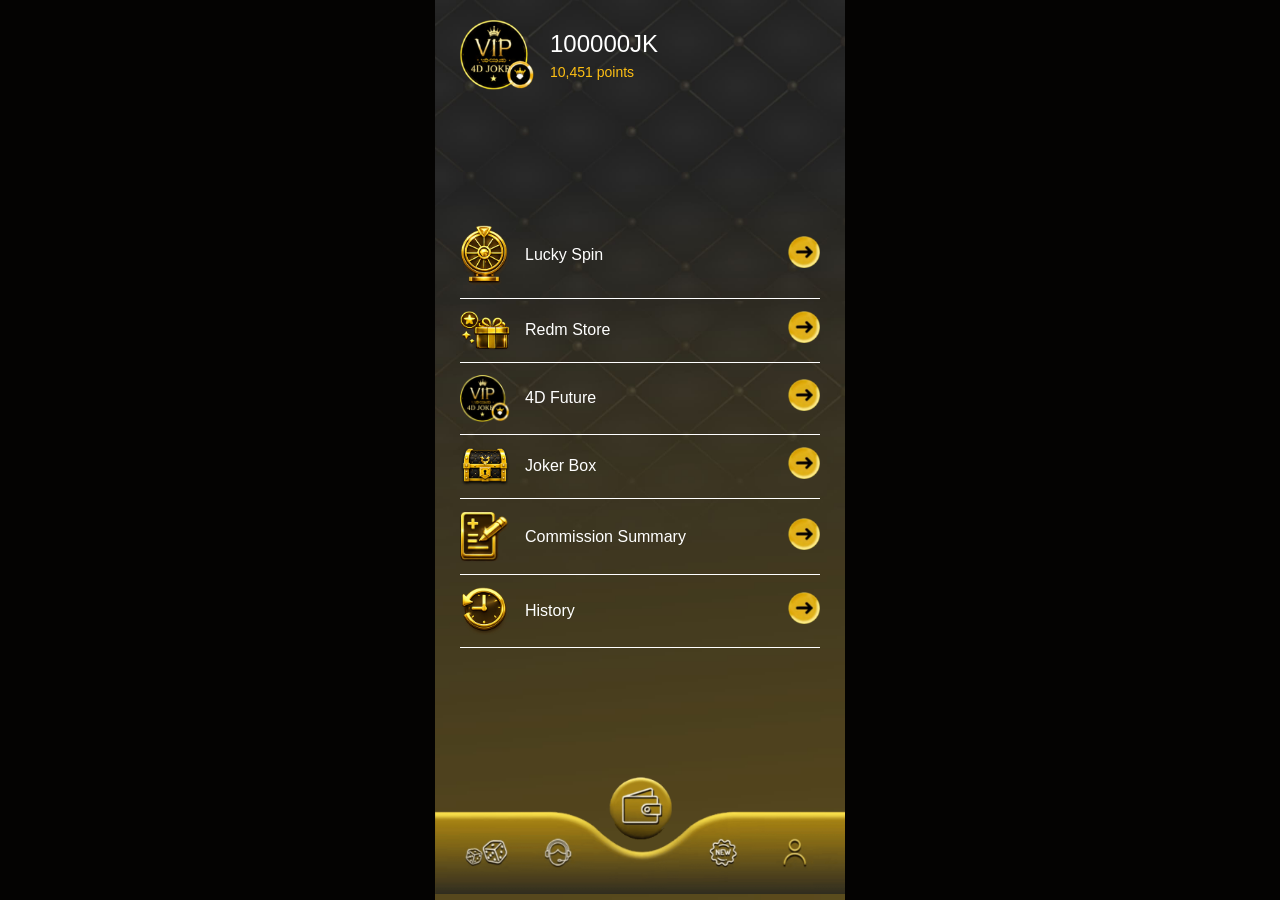
==== index.html @ 55c7726b "Add files via upload" ====
<!DOCTYPE html>
<html lang="en">
    <head>
        <meta charset="UTF-8">
        <meta name="viewport" content="width=device-width, initial-scale=1.0">
        <title>Joker - Box</title>
        <link rel="stylesheet" href="assets/css/app.css">
    </head>
    <body class="with-menubar">

        <!--
            JOKER BOX — All game screens live in this one file.
            Only the screen with class "active" is visible.

            Flow: Home → Height Reward → Magic Box → Flip Cards → Claim Win → Home
            Navigate with data-screen="screen-id" on links/buttons.
        -->

        <!-- Screen 1: Home — menu list; tap "Joker Box" to start the game -->
        <main id="screen-home" class="main-app home-bg game-screen">
            <div class="home-content">
                <div class="top-wrapper">
                    <div class="container">
                        <div class="logo-wrap">
                            <a href="#"><img src="assets/images/4d-joker.png" alt=""></a>
                            <div class="logo-text">
                                <h2>100000JK</h2>
                                <p>10,451 points</p>
                            </div>
                        </div>
                    </div>
                </div>
                <div class="content-wrapper">
                    <div class="lucky-list">
                        <ul>
                            <li><a href="#">
                                <p><img src="assets/images/Lucky Spin.png" alt=""> Lucky Spin</p>
                                <span class="arrow-right"><img src="assets/images/arrow-right.png" alt=""></span>
                            </a></li>
                            <li><a href="#">
                                <p><img src="assets/images/Redeem Store.png" alt=""> Redm Store</p>
                                <span class="arrow-right"><img src="assets/images/arrow-right.png" alt=""></span>
                            </a></li>
                            <li><a href="">
                                <p><img src="assets/images/4d-joker.png" alt=""> 4D Future</p>
                                <span class="arrow-right"><img src="assets/images/arrow-right.png" alt=""></span>
                            </a></li>
                            <li><a href="#" class="joker-bok-link" data-screen="screen-height-reward" data-with-sound="true">
                                <p><img src="assets/images/Joker Box.png" alt=""> Joker Box</p>
                                <span class="arrow-right"><img src="assets/images/arrow-right.png" alt=""></span>
                            </a></li>
                            <li><a href="#">
                                <p><img src="assets/images/Commission Summary.png" alt=""> Commission Summary</p>
                                <span class="arrow-right"><img src="assets/images/arrow-right.png" alt=""></span>
                            </a></li>
                            <li><a href="history.html">
                                <p><img src="assets/images/History.png" alt=""> History</p>
                                <span class="arrow-right"><img src="assets/images/arrow-right.png" alt=""></span>
                            </a></li>
                        </ul>
                    </div>
                </div>
            </div>
            <div class="menubar">
                <img src="assets/images/menu-screen.png" alt="">
            </div>
        </main>

        <!-- Screen 2: Height Reward — select J-O-K-E-R, then tap OPEN NOW -->
        <main id="screen-height-reward" class="main-app joker-bg game-screen">
            <video id="myVideo" class="video-bg" loop playsinline muted>
                <source src="assets/video/Main-Page.mp4" type="video/mp4">
            </video>
            <div class="claim-now-content">
                <div class="claim-wrap">
                    <div class="content-top">
                        <a class="question-icon" href="#" data-screen="screen-home" aria-label="Help"><img src="assets/images/question-icon.png" alt=""></a>
                        <a class="close_icon" href="#" data-screen="screen-home" aria-label="Close"><img src="assets/images/close.png" alt=""></a>
                        <div class="claim-now-title">
                            <img class="joker-box-img" src="assets/images/joker-box.png" alt="">
                        </div>
                        <div class="reward-info">
                            <span>Height Reward</span>
                            <img src="assets/images/title-shp.png" alt="">
                        </div>
                        <div class="reward-score">
                            <img src="assets/images/rm-bg.png" class="rm-bg" alt="">
                            <h3><img src="assets/images/crown.png" alt=""> RM 8888</h3>
                        </div>
                    </div>
                    <div class="content-bottom">
                        <div class="select-joker">
                            <button type="button" aria-label="Select letter J"><img src="assets/images/layer-bg.png" alt=""> <h3>J</h3></button>
                            <button type="button" aria-label="Select letter O"><img src="assets/images/layer-bg.png" alt=""> <h3>O</h3></button>
                            <button type="button" aria-label="Select letter K"><img src="assets/images/layer-bg.png" alt=""> <h3>K</h3></button>
                            <button type="button" aria-label="Select letter E"><img src="assets/images/layer-bg.png" alt=""> <h3>E</h3></button>
                            <button type="button" aria-label="Select letter R"><img src="assets/images/layer-bg.png" alt=""> <h3>R</h3></button>
                        </div>
                        <div class="chance-heading">
                            <img src="assets/images/choice-bg.png" alt="">
                            <span>Today's Chance : 1</span>
                        </div>
                        <div class="claim-now-button">
                            <a class="open-button" href="#" data-screen="screen-magic-box">
                                <img src="assets/images/btn-bg.png" alt="">
                                <span>OPEN NOW</span>
                            </a>
                        </div>
                        <div class="claim-now-footer">
                            <a href="history.html"><img src="assets/images/watch.png" alt=""> Reward history</a>
                        </div>
                    </div>
                </div>
            </div>
        </main>

        <!-- Screen 3: Magic Box — 3-step intro video; tap video or "skip" to continue -->
        <main id="screen-magic-box" class="main-app claim-now-main game-screen">
            <div class="claim-now-content">
                <a href="#" class="magic-wrapper">
                    <div class="magic-video">
                        <div class="video-step">
                            <video class="video-bg step-1-video" preload="auto" playsinline>
                                <source src="assets/video/Effect-01.mp4" type="video/mp4">
                            </video>
                        </div>
                    </div>
                </a>
                <a href="#" class="skip-button" data-screen="screen-flip-card">Tap anywhere to skip</a>
            </div>
        </main>

        <!-- Screen 4: Flip Cards — tap each card, then tap screen twice to reveal win -->
        <main id="screen-flip-card" class="main-app cards-main game-screen">
            <video class="video-bg" id="myVideoTwo" autoplay loop playsinline muted>
                <source src="assets/video/background-03.mp4" type="video/mp4">
            </video>
            <div class="flip-cards-wrapper full-height">
                <div class="card-box">
                    <div class="flip-cards-wrap">
                        <div class="flip-card-single">
                            <div class="card-front">
                                <img src="assets/images/card-front-j.png" alt="">
                            </div>
                            <div class="card-back">
                                <img src="assets/images/flip-1.png" alt="">
                                <h2>R</h2>
                            </div>
                        </div>
                        <div class="flip-card-single">
                            <div class="card-front">
                                <img src="assets/images/card-front-o.png" alt="">
                            </div>
                            <div class="card-back">
                                <img src="assets/images/flip-1.png" alt="">
                                <h2>M</h2>
                            </div>
                        </div>
                    </div>
                    <div class="flip-cards-wrap">
                        <div class="flip-card-single">
                            <div class="card-front">
                                <img src="assets/images/card-front-k.png" alt="">
                            </div>
                            <div class="card-back">
                                <img src="assets/images/flip-2.png" alt="">
                                <h2>8</h2>
                            </div>
                        </div>
                        <div class="flip-card-single">
                            <div class="card-front">
                                <img src="assets/images/card-front-e.png" alt="">
                            </div>
                            <div class="card-back">
                                <img src="assets/images/flip-3.png" alt="">
                                <h2>1</h2>
                            </div>
                        </div>
                        <div class="flip-card-single">
                            <div class="card-front">
                                <img src="assets/images/card-front-r.png" alt="">
                            </div>
                            <div class="card-back">
                                <img src="assets/images/flip-4.png" alt="">
                                <h2>9</h2>
                            </div>
                        </div>
                    </div>
                </div>
                <a href="#" class="skip-button">Tap each card to see result</a>
            </div>
        </main>

        <!-- Screen 5: Claim Win — tap Claim Now to return home -->
        <main id="screen-claim-win" class="main-app claim-now-main claim-win game-screen">
            <video class="video-bg video-win-bg" autoplay loop muted playsinline>
                <source src="assets/video/background-03.mp4" type="video/mp4">
            </video>
            <div class="claim-now-content">
                <div class="claim-wrap">
                    <a class="close_icon" href="#" data-screen="screen-home" aria-label="Close"><img src="assets/images/close.png" alt=""></a>
                    <a class="question-icon" href="#" data-screen="screen-home" aria-label="Help"><img src="assets/images/question-icon.png" alt=""></a>
                    <div class="claim-now-title">
                        <img src="assets/images/win-text.png" alt="">
                    </div>
                    <div class="claim-now-box">
                        <h3 class="text-gradient-two">RM</h3>
                        <h2 class="text-gradient-two">0819</h2>
                        <img class="box-bg" src="assets/images/win-reward.png" alt="">
                    </div>
                    <div class="claim-button">
                        <a href="#" data-screen="screen-home">
                            <img src="assets/images/btn-bg.png" alt="">
                            <span>Claim Now</span>
                        </a>
                    </div>
                    <div class="claim-now-footer">
                        <a href="history.html"><img src="assets/images/watch.png" alt=""> Reward history</a>
                    </div>
                </div>
            </div>
        </main>

        <!-- Shared sound effects (used across flip-card and claim-win screens) -->
        <audio id="cardSound" src="assets/video/card-click-solund.wav" preload="auto"></audio>
        <audio id="winSound" src="assets/video/win-sound.mp3" preload="auto"></audio>

        <script src="assets/js/app.js"></script>
    </body>
</html>
---- assets/css/app.css ----
*{
    margin: 0;
    padding: 0;
    box-sizing: border-box;
}
@import url('https://fonts.googleapis.com/css2?family=Libre+Baskerville:ital,wght@0,400..700;1,400..700&display=swap');
.f{
    font-family: "Libre Baskerville", serif;

}
html, body{
    margin: 0;
    height: 100vh;
    overflow: hidden;
    background: #040302;
    font-family: -apple-system, Segoe UI, Roboto, sans-serif;
    font-size: 16px;
    line-height: 140%;
    color: #fff;
    font-weight: normal;
    position: relative;
    -webkit-tap-highlight-color: transparent;
}
body.dark-bg {
    overflow: auto;
}
.container{
    padding: 0 25px;
}
img{
    width: 100%;
}
ul{
    margin: 0;
    padding: 0;
    list-style: none;
}
a{
    text-decoration: none;
    color: inherit;
}
button{
    border: none;
    background: none;
    cursor: pointer;
}
h1, h2, h3, h4, h5, h6{
    margin-bottom: 10px;
    line-height: 110%;
}
h1{
    font-size: 40px;
}
h2{
    font-size: 32px;
}
h3{
    font-size: 28px;
}
h4{
    font-size: 24px;
}
h5{
    font-size: 20px;
}
h6{
    font-size: 18px;
}

.main-app{
    position: relative;
    width: 100%;
    max-width: 400px;
    margin: 0 auto;
    height: 100%;
    overflow: hidden;
    background-color: #040302;
}

/* Suppress transitions on initial page load */
.no-transition {
    transition: none !important;
}

/* Single-page game — all screens sit stacked; opacity crossfade only, zero movement */
.game-screen {
    display: block;
    position: fixed;
    inset: 0;
    margin: 0 auto;
    width: 100%;
    max-width: 410px;
    height: 100vh;
    opacity: 0;
    visibility: hidden;
    pointer-events: none;
    z-index: 1;
    transition: opacity 0.6s cubic-bezier(0.22, 1, 0.36, 1),
                visibility 0s linear 0.6s;
}

.game-screen.active {
    opacity: 1;
    visibility: visible;
    pointer-events: auto;
    z-index: 10;
    transition: opacity 0.6s cubic-bezier(0.22, 1, 0.36, 1),
                visibility 0s linear 0s;
}

.game-screen.leaving {
    opacity: 0;
    visibility: hidden;
    pointer-events: none;
    z-index: 9;
    transition: opacity 0.45s cubic-bezier(0.22, 1, 0.36, 1),
                visibility 0s linear 0.45s;
}

/* Screen 2 (height-reward) video pre-warms: keep it invisible but rendered
   so it's already decoded when the screen fades in */
#screen-height-reward #myVideo {
    opacity: 0;
    transition: opacity 0.4s ease 0.1s;
}
#screen-height-reward.active #myVideo {
    opacity: 1;
}
.home-bg{
    background-image: url(../images/bg-home.jpg);
    background-size: cover;
    background-position: center;
}
.menubar {
    position: absolute;
    left: 0;
    bottom: 0;
    width: 100%;
    z-index: 9;
}
.logo-wrap {
    display: flex;
    align-items: center;
    gap: 15px;
}
.logo-wrap a {
    display: inline-block;
}
.logo-wrap img {
    width: 75px;
}
.logo-text h2 {
    color: #fff;
    font-size: 24px;
    font-weight: normal;
    line-height: 100%;
    margin-bottom: 5px;
}
.logo-text p {
    color: #fdbf14;
    font-size: 14px;
    font-weight: normal;
}
.home-content {
    display: flex;
    flex-direction: column;
    justify-content: space-between;
    height: 100%;
    gap: 15px;
}
.with-menubar .main-app {
    padding-bottom: 130px;
}
.content-wrapper {
    height: 100%;
    padding: 0 25px;
    display: flex;
    align-items: center;
    width: 100%;
}
.lucky-list {
    width: 100%;
    margin-bottom: 40px;
}
.top-wrapper {
    padding: 20px 0;
    flex-shrink: 1;
}
.lucky-list ul li img {
    width: 50px;
}

.lucky-list ul li p {
    display: flex;
    align-items: center;
    gap: 15px;
}
.lucky-list ul li a {
    display: flex;
    align-items: center;
    gap: 20px;
    justify-content: space-between;
}
.lucky-list ul li {
    font-size: 16px;
    padding: 12px 0 !important;
    border-bottom: 1px solid #fff;
}
span.arrow-right img {
    width: 32px !important;
}


.history-main{
    background-color: #000;
    display: flex;
    flex-direction: column;
    justify-content: center;

}
.dark-bg{
    background: #111;
}
.history-content{
    padding: 25px;
}
.history-title {
    display: flex;
    align-items: center;
    gap: 15px 30px;
    justify-content: center;
    margin-bottom: 20px;
}
.history-title img {
    width: 32px;
}
.history-title h4 {
    font-size: 20px;
    text-transform: uppercase;
    font-weight: normal;
    letter-spacing: .3px;
    margin-bottom: 7px;
}
.reward-box {
    padding: 20px 25px;
    position: relative;
    z-index: 1;
    display: flex;
    flex-direction: column;
    justify-content: center;
    align-items: center;
    /* margin-bottom: 15px; */
}
.box-shp-bg {
    position: absolute;
    left: 0;
    top: 0;
    width: 100%;
    height: 100%;
    z-index: -1;
}
.reward-box h4 {
    font-size: 16px;
    text-transform: uppercase;
    font-weight: 500;
    display: inline-block;
}
.reward-box h2 {
    font-size: 40px;
    text-transform: uppercase;
    margin: 0;
    line-height: 110%;
    display: inline-block;
}

.text-gradient {
    font-size: 180px;
    font-weight: 800;
    font-family: Arial, sans-serif;
  
    background: linear-gradient(
        to bottom,
        #ffffff 5%,
        #faf7e8 40%,
        #efe6b3 75%,
        #e4d68a 100%
      );
  
    -webkit-background-clip: text;
    -webkit-text-fill-color: transparent;
    background-clip: text;
    color: transparent;
  }


  /* Reset & Base Styles */
* {
    box-sizing: border-box;
    margin: 0;
    padding: 0;
    font-family: -apple-system, BlinkMacSystemFont, "Segoe UI", Roboto, Helvetica, Arial, sans-serif;
  }
  
 
  
  /* Container */
  .rewards-container {
    background-color: #000000;
    width: 100%;
    max-width: 450px;
    padding:15px 0;
    border-radius: 5px;
  }
  
  /* Filter Tabs */
  .filter-tabs {
    display: flex;
    gap: 12px;
    margin-bottom: 20px;
  }
  
  .tab-btn {
    flex: 1;
    background: transparent;
    border: 1px solid #e7a527;
    border-radius: 6px;
    color: #e7a527;
    padding: 10px 0;
    font-size: 14px;
    font-weight: 700;
    letter-spacing: 0.5px;
    cursor: pointer;
    transition: all 0.2s ease;
  }
  
  .tab-btn.active {
    background: linear-gradient(180deg, #e7a527 0%, #b28731 100%);
    color: #000000;
    border: none;
    padding: 11px 0; /* Adjust for missing border to keep layout stable */
  }
  
  /* Table Layout */
  .rewards-table {
    width: 100%;
    border-collapse: collapse;
    margin-bottom: 15px;
  }
  
  .rewards-table th {
    color: #e7a527;
    font-size: 154x;
    font-weight: 400;
    letter-spacing: 0.5px;
    padding-bottom: 10px;
    border-bottom: 1px solid #fff;
    padding-left: 10px;
    padding-right: 10px;
}
  
  .rewards-table td {
    color: #ffffff;
    font-size: 14px;
    font-weight: 400;
    padding: 9px;
    border-bottom: 1px solid #fff;
  }
  
  .rewards-table tr:last-child td {
    border-bottom: 1px solid #fff;
  }
  
  .reward-amount {
    font-weight: 500;
  }
  
  /* Utilities */
  .text-left { text-align: left; }
  .text-right { text-align: right; }
  
  /* Pagination */
  .pagination {
    display: flex;
    justify-content: center;
    align-items: center;
    gap: 24px;
    margin-top: 16px;
  }
  
  .nav-btn {
    background: transparent;
    border: 1px solid #e7a527;
    border-radius: 4px;
    width: 32px;
    height: 32px;
    display: flex;
    justify-content: center;
    align-items: center;
    cursor: pointer;
    transition: background-color 0.2s;
  }
  
  .nav-btn:hover {
    background-color: rgba(209, 153, 50, 0.1);
  }
  
  .nav-btn svg {
    width: 18px;
    height: 18px;
    fill: #e7a527;
  }
  
  .page-indicator {
    color: #e7a527;
    font-size: 14px;
    font-weight: 500;
  }
  table.rewards-table tbody tr:last-child td {
    border: none;
}
span.time-text {
    padding-left: 10px;
}


.main-app{
    z-index: 1;
}
#myVideo {
    object-fit: contain !important;
    object-position: top;
}
.video-bg {
    position: absolute;
    left: 0;
    top: 0;
    width: 100%;
    height: 100%;
    z-index: -1;
    object-fit:cover;
}
.claim-now-content {
    padding: 25px;
    height: 100%;
    display: flex;
    align-items: center;
    justify-content: center;
    text-align: center;
    width: 100%;
}
.claim-now-title img {
    width: 200px;
    margin: 0 auto;
}
.claim-now-title {
    margin-bottom: 10px;
    text-align: center;

}
.claim-now-box {
    position: relative;
    z-index: 1;
    padding: 40px 15px;
}
.claim-now-box {
    position: relative;
    z-index: 1;
    gap: 15px;
    display: flex;
    align-items: center;
    justify-content: center;
    flex-direction: column;
    max-width: 300px;
    margin: 0 auto;
    margin-bottom: 25px;
}
.claim-now-box .box-bg{
    position: absolute;
    left: 0;
    width: 100%;
    height: 100%;
    z-index: -1;
    top: 0;
}

.claim-now-box h3 {
    font-family: "Libre Baskerville", serif;
    font-size: 60px;
    line-height: 50px;
    margin-bottom: 0;
    display: inline-block;
}
.claim-now-box h2 {
    font-family: "Libre Baskerville", serif;
    font-size: 110px;
    line-height: 80px;
    margin-bottom: 0px;
    display: inline-block;
}
.claim-wrap {
    width: 100%;
}
.text-gradient-two {
    letter-spacing: -2px;
    line-height: 1;
    position: relative;
  
    /* 3-Step Premium Gold Gradient (Light top, rich mid-tone, deeper gold base) */
    background: linear-gradient(
      to bottom, 
      #ffe8a3 0%, 
      #f2c46d 35%, 
      #e4a840 65%, 
      #b8791b 100%
    );
    -webkit-background-clip: text;
    -webkit-text-fill-color: transparent;
  
    /* Gives the text its heavy, distinct pop against the dark backdrop */
    filter: 
      drop-shadow(-2px -2px 0px rgba(0, 0, 0, 0.6)) /* Inner-shadow illusion */
      drop-shadow(2px 4px 6px rgba(0, 0, 0, 0.8));  /* Deep drop shadow */
  }
  .claim-now-button a {
    width: 280px;
    position: relative;
    z-index: 1;
    display: inline-block;
    color: #000;
}
.claim-now-button {
    margin-bottom: 15px;
}
.claim-now-button a img {
    width: 100%;
    height: 60px;
}
.claim-now-button span {
    position: absolute;
    z-index: 2;
    left: 0;
    top: 0;
    width: 100%;
    height: 100%;
    display: flex;
    align-items: center;
    text-align: center;
    justify-content: center;
    font-size: 25px;
    padding-bottom: 5px;
    font-weight: bold;
    text-transform: uppercase;
}
.claim-now-footer a {
    display: inline-flex;
    align-items: center;
    gap: 12px;
    text-transform: uppercase;
    font-size: 14px;
}

.claim-now-footer a img {
    width: 20px;
}

.cards-main {
    background-image: url(../images/background-1.png);
    background-position: center;
    background-size: cover;
}

/* Animation — card box fades in when flip screen opens */
.full-height{
    height: 100%;
    display: flex;
    align-items: center;
    justify-content: center;
}






/* Container layout for rows */

.flip-cards-wrap {
    display: flex;
    align-items: center;
    justify-content: center;
    gap: 12px;
    margin-bottom: 15px;
}
.flip-card-single {
    width: 100px;
    height: 164px;
    position: relative;
    cursor: pointer;
    perspective: 1000px;
    transform-style: preserve-3d;
    transition: transform 0.6s cubic-bezier(0.4, 0, 0.1, 1);
    touch-action: manipulation;
    user-select: none;
}
  
  /* Trigger rotation class */
  .flip-card-single.is-flipped {
    transform: rotateY(180deg);
  }
  
  /* Front & Back basic setups */
  .card-front, 
  .card-back {
    position: absolute;
    width: 100%;
    height: 100%;
    top: 0;
    left: 0;
    backface-visibility: hidden; 
    -webkit-backface-visibility: hidden;
    overflow: hidden;
    box-shadow: 0 4px 15px rgba(0,0,0,0.5);
  }
  
  .card-front img, 
  .card-back img {
    width: 100%;
    height: 100%;
  }
  
  .card-front {
    z-index: 2; 
  }
  
  .card-back {
    transform: rotateY(180deg); 
    position: relative; 
  }
  
  /* Center text (R, M, 8, 1, 9) inside the cards */
  .card-back h2 {
    position: absolute;
    top: 50%;
    left: 50%;
    transform: translate(-50%, -50%);
    margin: 0;
    text-shadow: 0 2px 4px rgba(0,0,0,0.8);
    font-family: "Libre Baskerville", serif;
  }
  .card-back h2 {
    font-size: 60px;
    color: #000;
    margin-top: -22px;
    font-family: "Libre Baskerville", serif;
}
img.joker-box-img{
    width: 160px;
}
.chance-heading {
    width: 200px;
    margin: 0 auto;
    margin-bottom: 5px;
    position: relative;
    z-index: 1;
}
.chance-heading img {
    width: 100%;
    height: 38px;
    z-index: -1;
}
.chance-heading span {
    position: absolute;
    left: 50%;
    top: 50%;
    width: 100%;
    height: 100%;
    display: flex;
    align-items: center;
    justify-content: center;
    margin: 0;
    transform: translate(-50%, -50%);
    font-size: 14px;
    padding-bottom: 8px;
}

.select-joker {
    display: flex;
    align-items: center;
    gap: 12px;
    justify-content: center;
    margin-bottom: 15px;
}

.select-joker button {
    width: 52px;
    position: relative;
    z-index: 1;
    height: 52px;
    display: flex;
    align-items: center;
    justify-content: center;
    cursor: pointer;
    transition: .3s;
}
.select-joker button img {
    width: 100%;
    height: 100%;
    position: absolute;
    left: 0;
    top: 0;
    z-index: -1;
    transition: .3s;
    filter: grayscale(1);
}
.select-joker button.selected img {
    filter: unset;
}


.select-joker button h3{
    margin: 0;
    font-family: "Libre Baskerville", serif;
    font-size: 26px;
    text-transform: uppercase;
    transition: .3s;
    color: #000;
}
.select-joker .selected h3 {
    color: #fff !important;
}
.joker-bg-img {
    position: absolute;
    left: 0;
    right: 0;
    top: 0;
    width: 100%;
    height: 100%;
    z-index: -1;
}
.joker-bg .claim-wrap {
    width: 100%;
    height: 100%;
    display: flex;
    align-items: center;
    justify-content: space-between;
    flex-direction: column;
    padding:10px 0;
}
.reward-info {
    position: relative;
    z-index: 1;
}
.reward-info img {
    width: 220px;
    position: absolute;
    left: 50%;
    top: 50%;
    transform: translate(-50%, -50%);
    z-index: 1;
}
.reward-info span {
    display: inline-block;
    text-align: center;
    font-size: 13px;
    font-weight: normal;
    text-transform: uppercase;
}
.reward-score h3 img {
    width: 32px;
}
.reward-score{
    position: relative;
    z-index: 1;
    width: 280px;
    height: 62px;
    display: flex;
    align-items: center;
    justify-content: center;
    margin-top: 10px;
}
.reward-score h3 {
    display: flex;
    align-items: center;
    gap: 12px;
    font-size: 32px;
    margin: 0;
    line-height: 90%;
    text-transform: uppercase;
}
img.rm-bg {
    position: absolute;
    left: 0;
    top: 0;
    width: 100%;
    height: 100%;
    z-index: -1;
}


.video-step{
    display:none;
  }
  
  .video-step.active{
    display:block;
  }


  .card-box {
    /* no extra animation — screen fade handles the entrance */
  }

.claim-button a {
    width: 310px;
    position: relative;
    z-index: 1;
    display: inline-block;
    color: #000;
}
.claim-button {
    margin-bottom: 15px;
}
.claim-button a img {
    width: 100%;
    height: 65px;
}
.claim-button span {
    position: absolute;
    z-index: 2;
    left: 0;
    top: 0;
    width: 100%;
    height: 100%;
    display: flex;
    align-items: center;
    text-align: center;
    justify-content: center;
    font-size: 25px;
    padding-bottom: 5px;
    font-weight: bold;
    text-transform: uppercase;
}



 
.claim-now-button a {
    pointer-events: none;
}

.claim-now-button img {
    filter: grayscale(1);
    transition: 0.3s ease;
}

.claim-now-button a.active {
    pointer-events: auto;
    opacity: 1;
}

.claim-now-button a.active img {
    filter: none;
}
.question-icon{
    display: inline-block;
    width: 36px;
    position: absolute;
    z-index: 9;
    top: 0px;
    left: -15px;
}
.content-top{
    position: relative;
}
a.close_icon {
    width: 36px;
    display: inline-block;
    right: -15px;
    top: 3px;
    position: absolute;
    z-index: 9;
}
.claim-win{
    background-image: url(../images/background-1.png);
    background-size: cover;
    background-position: center;
}
.skip-button{
    display: block;
    left: 0%;
    bottom: 50px;
    position: absolute;
    text-transform: uppercase;
    z-index: 99;
    font-size: 12px;
    font-weight: 600;
    letter-spacing: .4px;
    color: #de9a12;
    opacity: .6;
    text-align: center;
    width: 100%;
}

.magic-wrapper{
    display: inline-block;
    width: 100%;
    height: 100%;
    cursor: normal;
}


.video-bg {
    transform-origin: center;
  }
  
  .animate__headShakeZoom {
    animation: shakeZoomBalanced 1s ease-in-out;
  }
  
  @keyframes shakeZoomBalanced {
    0% {
      transform: scale(1);
    }
  
    20% {
      transform: scale(1.02) translateX(-3px);
    }
  
    40% {
      transform: scale(1.04) translateX(3px);
    }
  
    60% {
      transform: scale(1.02) translateX(-2px);
    }
  
    80% {
      transform: scale(1.01) translateX(1px);
    }
  
    100% {
      transform: scale(1);
    }
  }

  .claim-win a.close_icon {
    right: 8%;
    top: 14%;
}
.claim-win .question-icon {
    top: 14%;
    left: 8%;
}


.bg-music{
    opacity: 0;
    visibility: hidden;
    position: fixed;
    z-index: -99;
}

.card-box {
    transition: .3s;
    transform: scale(1.05);
    padding-top: 30px;
}
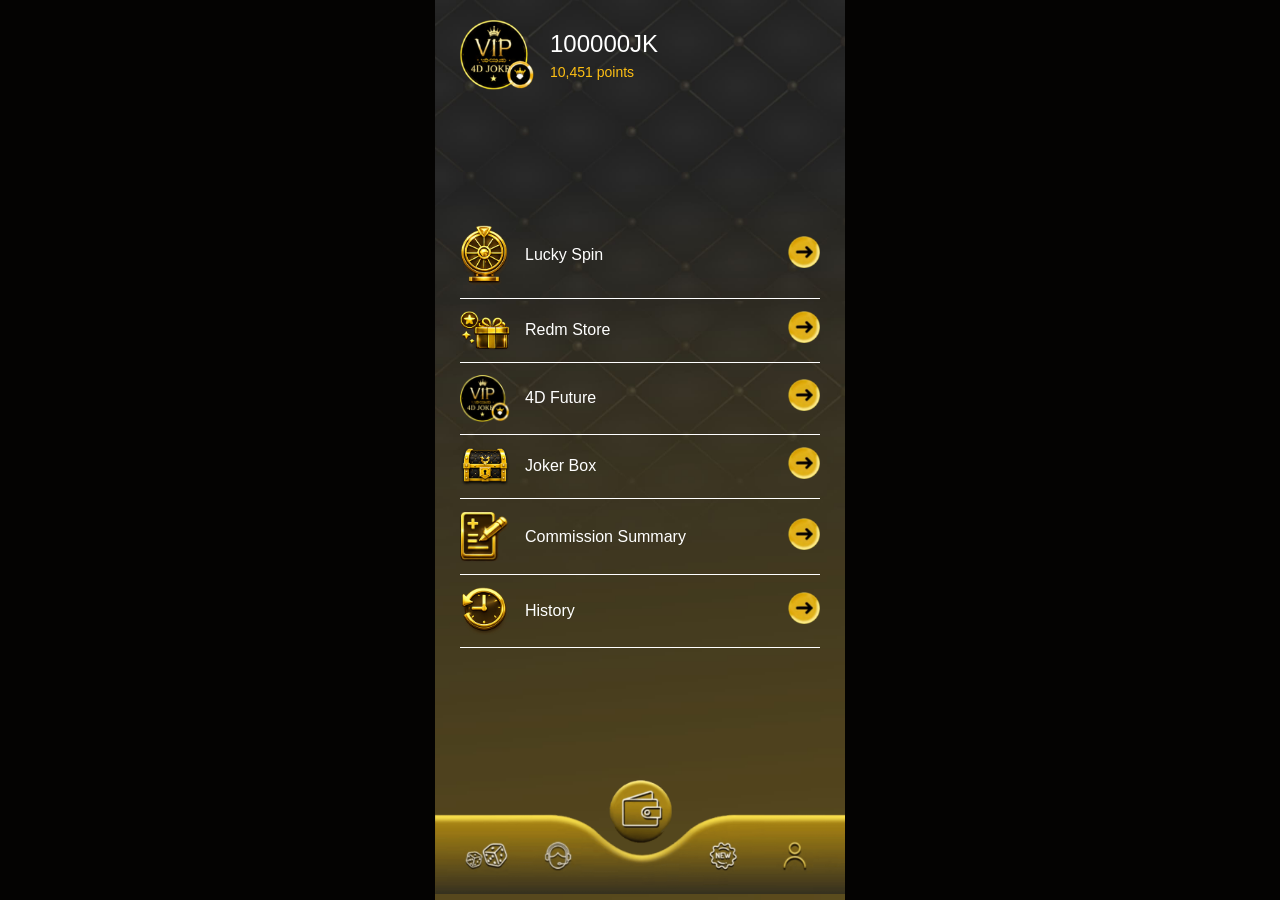
==== commit 316b6a5c: "Add files via upload" ====
--- a/index.html
+++ b/index.html
@@ -68,7 +68,8 @@
 
         <!-- Screen 2: Height Reward — select J-O-K-E-R, then tap OPEN NOW -->
         <main id="screen-height-reward" class="main-app joker-bg game-screen">
-            <video id="myVideo" class="video-bg" loop playsinline muted>
+        <div class="open-overlay"></div>
+        <video id="myVideo" class="video-bg" loop playsinline muted>
                 <source src="assets/video/Main-Page.mp4" type="video/mp4">
             </video>
             <div class="claim-now-content">
@@ -97,7 +98,7 @@
                             <button type="button" aria-label="Select letter R"><img src="assets/images/layer-bg.png" alt=""> <h3>R</h3></button>
                         </div>
                         <div class="chance-heading">
-                            <img src="assets/images/choice-bg.png" alt="">
+                            <img src="assets/images/rm-bg.png" alt="">
                             <span>Today's Chance : 1</span>
                         </div>
                         <div class="claim-now-button">
@@ -114,30 +115,26 @@
             </div>
         </main>
 
-        <!-- Screen 3: Magic Box — 3-step intro video; tap video or "skip" to continue -->
+        <!-- Screen 3: Magic Box — intro video; tap video or "skip" to continue -->
         <main id="screen-magic-box" class="main-app claim-now-main game-screen">
-            <div class="claim-now-content">
-                <a href="#" class="magic-wrapper">
-                    <div class="magic-video">
-                        <div class="video-step">
-                            <video class="video-bg step-1-video" preload="auto" playsinline>
-                                <source src="assets/video/Effect-01.mp4" type="video/mp4">
-                            </video>
-                        </div>
-                    </div>
-                </a>
-                <a href="#" class="skip-button" data-screen="screen-flip-card">Tap anywhere to skip</a>
-            </div>
-        </main>
-
-        <!-- Screen 4: Flip Cards — tap each card, then tap screen twice to reveal win -->
-        <main id="screen-flip-card" class="main-app cards-main game-screen">
-            <video class="video-bg" id="myVideoTwo" autoplay loop playsinline muted>
-                <source src="assets/video/background-03.mp4" type="video/mp4">
-            </video>
+            <div class="magic-video-wrap">
+                <div class="video-step">
+                    <video class="video-bg step-1-video" preload="auto" playsinline>
+                        <source src="assets/video/oepn-box-1.mp4" type="video/mp4">
+                    </video>
+                </div>
+            </div>
+            <a href="#" class="magic-wrapper" aria-label="Tap to continue"></a>
+            <a href="#" class="skip-button" data-screen="screen-flip-card">Tap anywhere to skip</a>
+        </main>
+
+        <!-- Screen 4: Flip Cards — tap each card, then auto advance to win -->
+        <main id="screen-flip-card" class="main-app cards-main game-screen" style="background-image: none;">
+           
             <div class="flip-cards-wrapper full-height">
                 <div class="card-box">
-                    <div class="flip-cards-wrap">
+                    <div class="flip-cards-wrap card-wrap-top">
+                        <div class="card-entrance-wrap">
                         <div class="flip-card-single">
                             <div class="card-front">
                                 <img src="assets/images/card-front-j.png" alt="">
@@ -147,6 +144,8 @@
                                 <h2>R</h2>
                             </div>
                         </div>
+                        </div>
+                        <div class="card-entrance-wrap">
                         <div class="flip-card-single">
                             <div class="card-front">
                                 <img src="assets/images/card-front-o.png" alt="">
@@ -156,8 +155,10 @@
                                 <h2>M</h2>
                             </div>
                         </div>
-                    </div>
-                    <div class="flip-cards-wrap">
+                        </div>
+                    </div>
+                    <div class="flip-cards-wrap card-wrap-bottom">
+                        <div class="card-entrance-wrap">
                         <div class="flip-card-single">
                             <div class="card-front">
                                 <img src="assets/images/card-front-k.png" alt="">
@@ -167,6 +168,8 @@
                                 <h2>8</h2>
                             </div>
                         </div>
+                        </div>
+                        <div class="card-entrance-wrap">
                         <div class="flip-card-single">
                             <div class="card-front">
                                 <img src="assets/images/card-front-e.png" alt="">
@@ -176,6 +179,8 @@
                                 <h2>1</h2>
                             </div>
                         </div>
+                        </div>
+                        <div class="card-entrance-wrap">
                         <div class="flip-card-single">
                             <div class="card-front">
                                 <img src="assets/images/card-front-r.png" alt="">
@@ -185,6 +190,7 @@
                                 <h2>9</h2>
                             </div>
                         </div>
+                        </div>
                     </div>
                 </div>
                 <a href="#" class="skip-button">Tap each card to see result</a>
@@ -193,7 +199,7 @@
 
         <!-- Screen 5: Claim Win — tap Claim Now to return home -->
         <main id="screen-claim-win" class="main-app claim-now-main claim-win game-screen">
-            <video class="video-bg video-win-bg" autoplay loop muted playsinline>
+            <video class="video-bg video-win-bg" autoplay loop playsinline>
                 <source src="assets/video/background-03.mp4" type="video/mp4">
             </video>
             <div class="claim-now-content">
@@ -225,6 +231,9 @@
         <audio id="cardSound" src="assets/video/card-click-solund.wav" preload="auto"></audio>
         <audio id="winSound" src="assets/video/win-sound.mp3" preload="auto"></audio>
 
+        <!-- Global transition overlay — used for OPEN NOW black fade -->
+        <div id="global-overlay" class="global-overlay"></div>
+
         <script src="assets/js/app.js"></script>
     </body>
 </html>
--- a/assets/css/app.css
+++ b/assets/css/app.css
@@ -588,12 +588,11 @@
     display: flex;
     align-items: center;
     justify-content: center;
-    gap: 12px;
-    margin-bottom: 15px;
+    gap: 11.5px 12.5px;
 }
 .flip-card-single {
-    width: 100px;
-    height: 164px;
+    width: 102px;
+    height: 174px;
     position: relative;
     cursor: pointer;
     perspective: 1000px;
@@ -601,6 +600,10 @@
     transition: transform 0.6s cubic-bezier(0.4, 0, 0.1, 1);
     touch-action: manipulation;
     user-select: none;
+    
+}
+.flip-cards-wrap:last-child{
+    margin-bottom: 0;
 }
   
   /* Trigger rotation class */
@@ -635,6 +638,11 @@
   .card-back {
     transform: rotateY(180deg); 
     position: relative; 
+  }
+  .card-wrap-top{
+    position: relative;
+    top: -12px;
+    left: -4px;
   }
   
   /* Center text (R, M, 8, 1, 9) inside the cards */
@@ -797,18 +805,10 @@
 }
 
 
-.video-step{
-    display:none;
-  }
-  
-  .video-step.active{
-    display:block;
-  }
-
-
-  .card-box {
-    /* no extra animation — screen fade handles the entrance */
-  }
+/* video-step is now managed inside .magic-video-wrap — see those rules above */
+
+
+  /* card-box opacity is managed by screen 3→4 transition rules above */
 
 .claim-button a {
     width: 310px;
@@ -846,6 +846,28 @@
  
 .claim-now-button a {
     pointer-events: none;
+}
+
+/* Black overlay fades in on top of everything */
+.global-overlay {
+    position: fixed;
+    inset: 0;
+    background: #000;
+    z-index: 9999;
+    opacity: 0;
+    pointer-events: none;
+    transition: opacity 0.4s cubic-bezier(0.4, 0, 0.2, 1);
+}
+
+.global-overlay.is-fading-in {
+    opacity: 1;
+    pointer-events: auto;
+    transition: opacity 0.4s cubic-bezier(0.4, 0, 0.2, 1);
+}
+
+.global-overlay.is-fading-out {
+    opacity: 0;
+    transition: opacity 0.4s cubic-bezier(0.4, 0, 0.2, 1);
 }
 
 .claim-now-button img {
@@ -901,11 +923,88 @@
     width: 100%;
 }
 
-.magic-wrapper{
-    display: inline-block;
-    width: 100%;
-    height: 100%;
-    cursor: normal;
+/* ═══════════════════════════════════════════════
+   SCREEN 3 → SCREEN 4 SEAMLESS TRANSITION
+   Strategy: both screens overlap at z-index 9/10,
+   screen 3 background fades out while screen 4
+   background fades in — cards stay fixed in center.
+   No scale, no movement, no gap.
+═══════════════════════════════════════════════ */
+
+/* ═══════════════════════════════════════════════
+   SCREEN 3 → SCREEN 4 SEAMLESS TRANSITION
+═══════════════════════════════════════════════ */
+
+/* Screen 3 → Screen 4: no fade transition (handled as instant swap in JS) */
+#screen-magic-box.leaving-to-flipcard {
+    opacity: 0;
+    transition: none !important;
+}
+
+#screen-flip-card.entering-from-magic {
+    opacity: 1;
+    transition: none !important;
+}
+
+/* card-box always visible */
+#screen-flip-card .card-box {
+    opacity: 1;
+    transition: none;
+}
+
+#screen-flip-card.active .card-box {
+    opacity: 1;
+    transition: none;
+}
+
+/* Cards entrance: no animation — cards appear instantly with screen */
+#screen-flip-card .card-entrance-wrap {
+    opacity: 1;
+}
+
+#screen-flip-card.active .card-entrance-wrap {
+    animation: none;
+}
+
+
+/* Magic box full-screen video wrapper — matches screen 4 layout exactly */
+.magic-video-wrap {
+    position: absolute;
+    inset: 0;
+    z-index: 0;
+    display: flex;
+    align-items: center;
+    justify-content: center;
+}
+
+.magic-video-wrap .video-step {
+    position: absolute;
+    inset: 0;
+    display: none;
+}
+
+.magic-video-wrap .video-step.active {
+    display: block;
+}
+
+.magic-video-wrap .video-bg {
+    position: absolute;
+    inset: 0;
+    width: 100%;
+    height: 100%;
+    object-fit: contain;
+    z-index: 0;
+    background-color: #000;
+}
+
+/* Magic wrapper covers the whole screen for tap-to-skip */
+.magic-wrapper {
+    position: absolute;
+    inset: 0;
+    z-index: 5;
+    display: block;
+    width: 100%;
+    height: 100%;
 }
 
 
@@ -960,8 +1059,3 @@
     z-index: -99;
 }
 
-.card-box {
-    transition: .3s;
-    transform: scale(1.05);
-    padding-top: 30px;
-}
